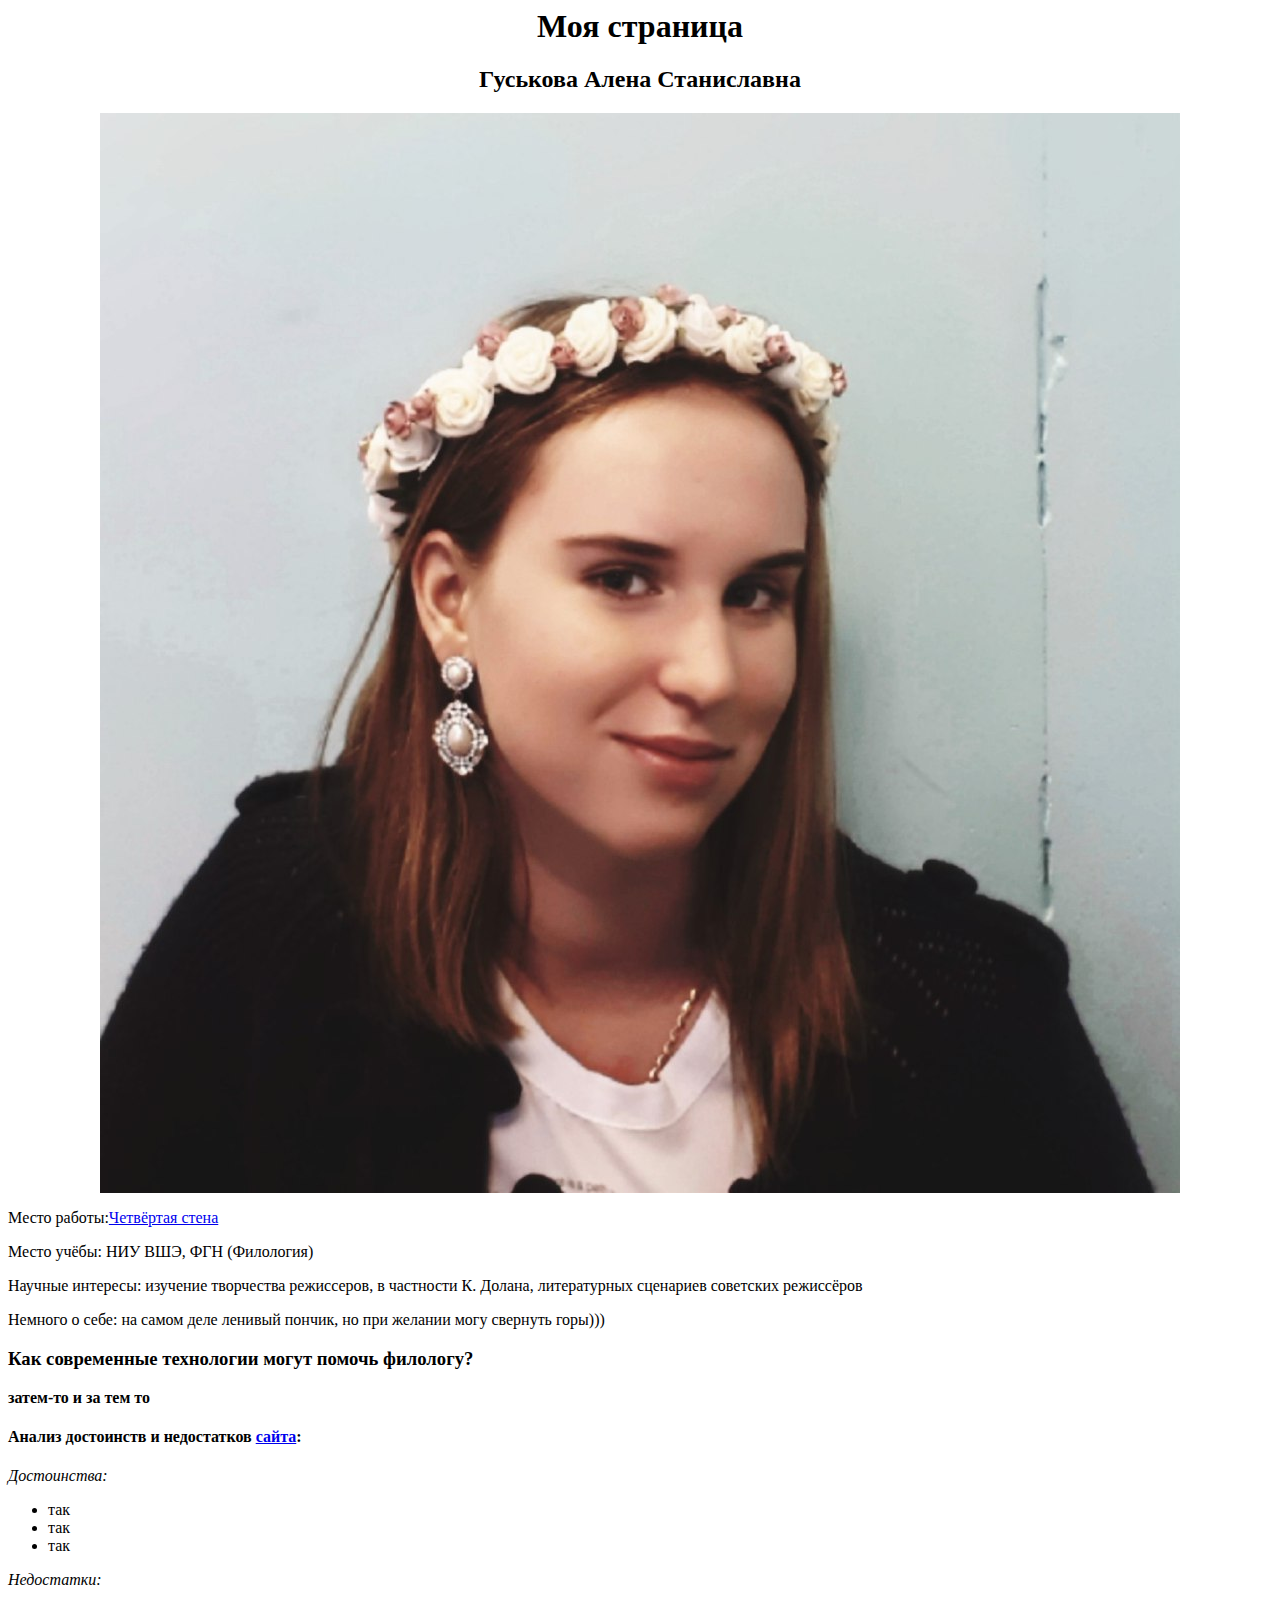
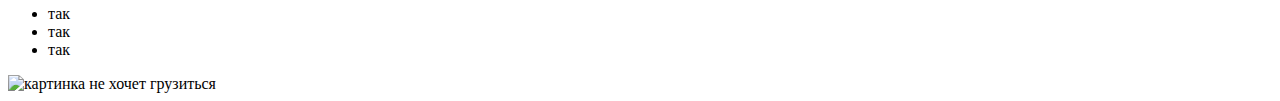
==== me.html @ 2aa09884 "Add files via upload" ====
<html>

<head>

<meta charset>

<title>��� ��������</title>

</head>

<body>

<center>
<h1>��� ��������</h1>

<h2>�������� ����� �����������</h2>

<img src="me.jpg" alt="� ���������, ��� �� ������� ������� �� �������� ����((">
</center>

<p>M���� ������:<a href="https://vk.com/the4fourthwall">�������� �����</a></p>
<p>����� �����: ��� ���, ��� (���������)
<p>������� ��������: �������� ���������� ����������, � ��������� �. ������, ������������ ��������� ��������� ���������</p>
<p>������� � ����: �� ����� ���� ������� ������, �� ��� ������� ���� �������� ����)))</p>
<h3>��� ����������� ���������� ����� ������ ��������?</h3>


<b>�����-�� � �� ��� ��</b>

<h4>������ ���������� � ����������� <a href="http://tolstoy.ru/projects/tolstoy-in-one-click/">�����</a>:</h4>
<p><i>�����������:</i> </p>
<ul> <li>���</li>
<li>���</li>
<li>���</li>
</ul>
<p><i>����������:</i> </p>
<ul> <li>���</li>
<li>���</li>
<li>���</li>
</ul>
<img src="c���.jpg" alt="�������� �� ����� ���������">
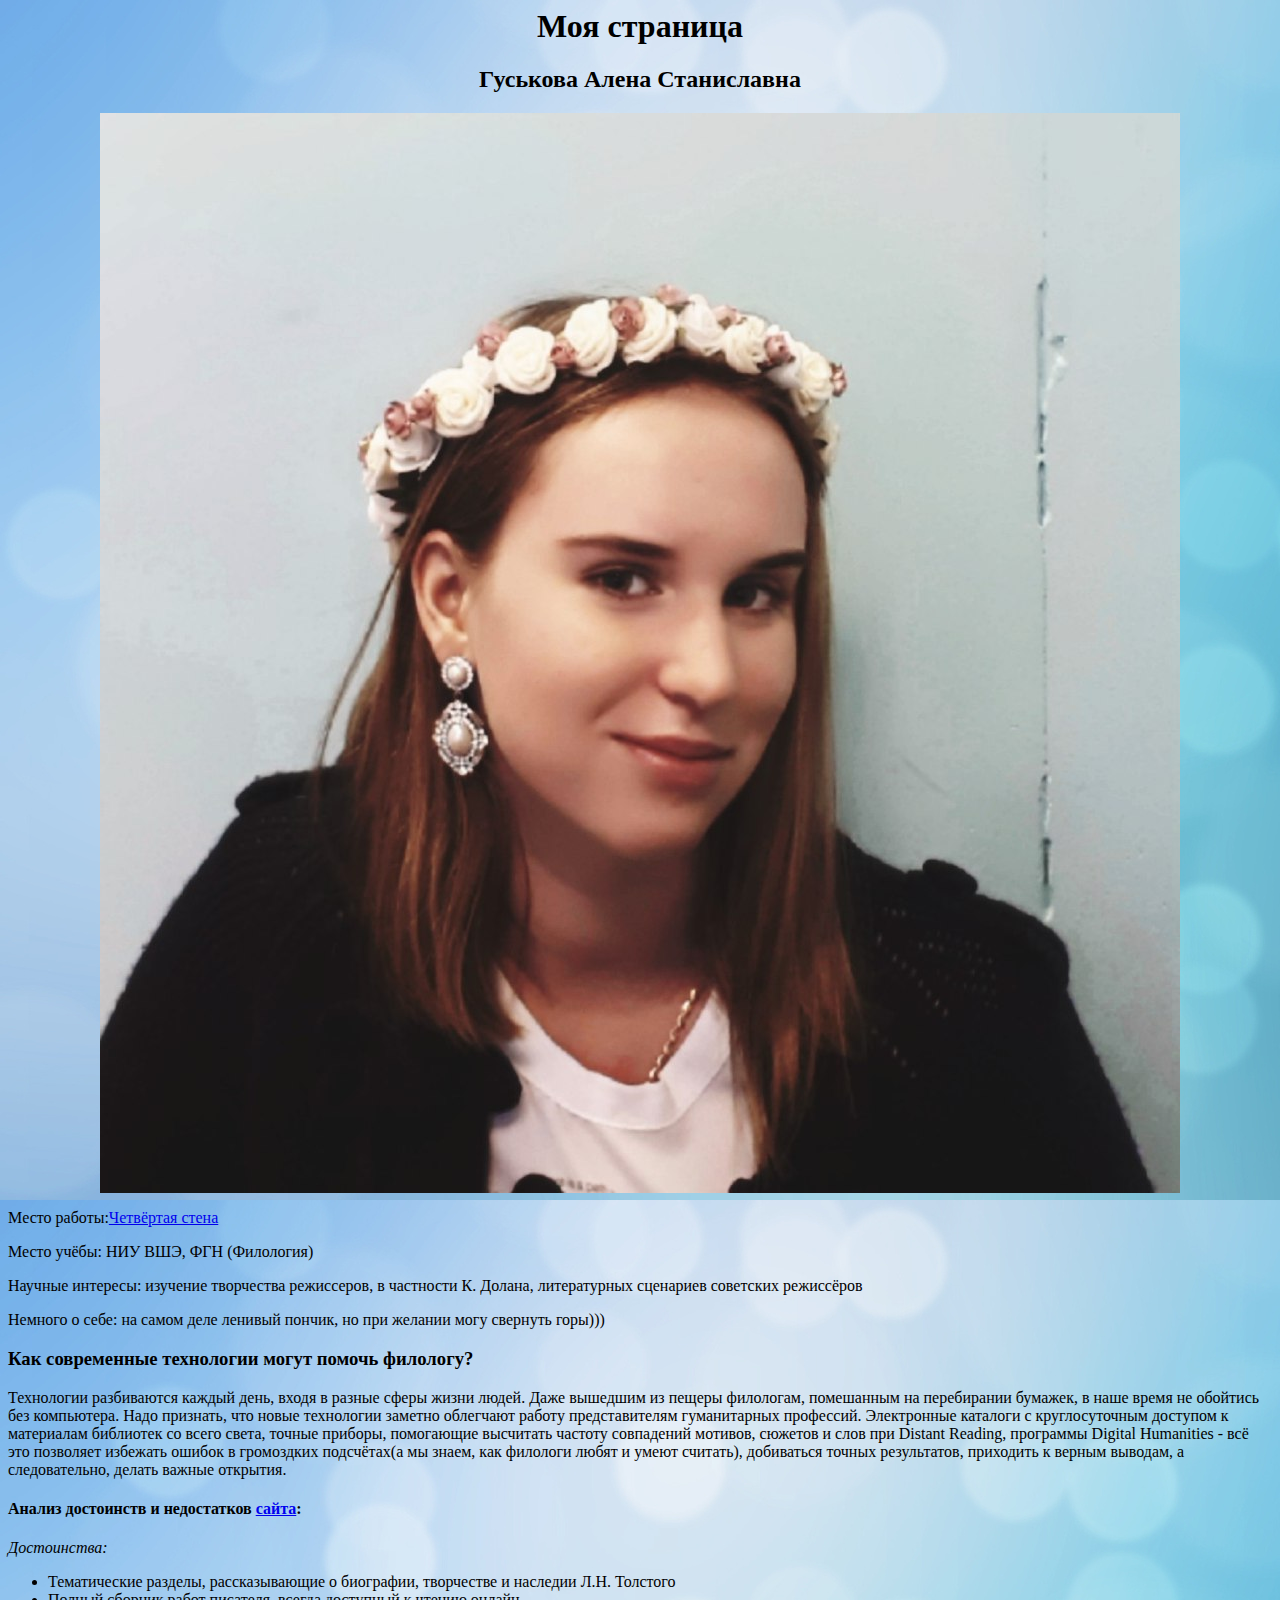
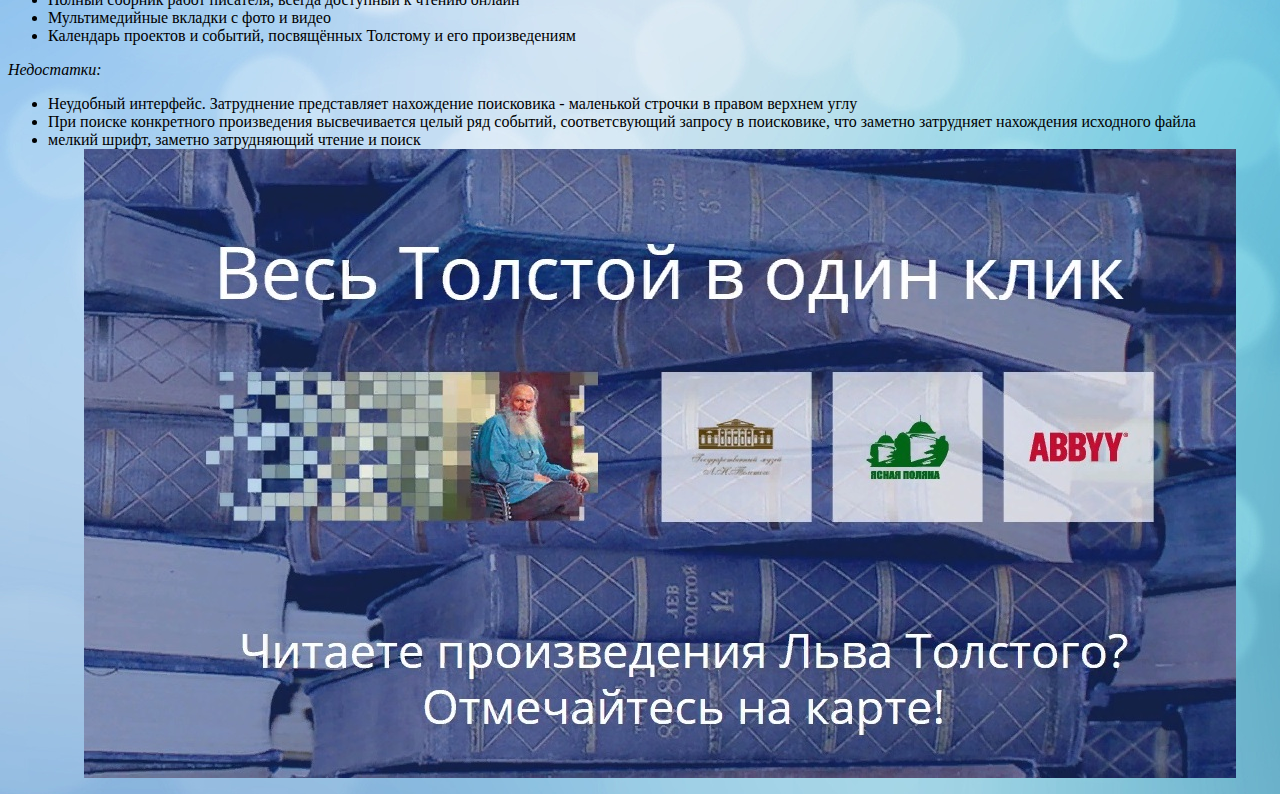
==== commit 968d74d7: "Add files via upload" ====
--- a/me.html
+++ b/me.html
@@ -2,21 +2,28 @@
 <html>
 
 <head>
-
 <meta charset>
 
 <title>��� ��������</title>
 
+<style>
+body {
+background: #F5DEB3 url(fon.jpg);
+color: ##000000;
+}
+</style>
 </head>
 
 <body>
 
 <center>
+
 <h1>��� ��������</h1>
 
 <h2>�������� ����� �����������</h2>
 
-<img src="me.jpg" alt="� ���������, ��� �� ������� ������� �� �������� ����((">
+<img src="me.jpg" alt="� ���������, ��� �� ������� ������� �� �������� ����((">
+
 </center>
 
 <p>M���� ������:<a href="https://vk.com/the4fourthwall">�������� �����</a></p>
@@ -26,17 +33,15 @@
 <h3>��� ����������� ���������� ����� ������ ��������?</h3>
 
 
-<b>�����-�� � �� ��� ��</b>
+���������� ����������� ������ ����, ����� � ������ ����� ����� �����. ���� �������� �� ������ ���������, ���������� �� ����������� �������, � ���� ����� �� �������� ��� ����������. ���� ��������, ��� ����� ���������� ������� ��������� ������ �������������� ������������ ���������. ����������� �������� � �������������� �������� � ���������� ��������� �� ����� �����, ������ �������, ���������� ��������� ������� ���������� �������, ������� � ���� ��� Distant Reading, ��������� Digital Humanities - �� ��� ��������� �������� ������ � ���������� ���������(� �� �����, ��� �������� ����� � ����� �������), ���������� ������ �����������, ��������� � ������ �������, � �������������, ������ ������ ��������. 
 
 <h4>������ ���������� � ����������� <a href="http://tolstoy.ru/projects/tolstoy-in-one-click/">�����</a>:</h4>
 <p><i>�����������:</i> </p>
-<ul> <li>���</li>
-<li>���</li>
-<li>���</li>
-</ul>
+<ul> <li>������������ �������, �������������� � ���������, ���������� � �������� �.�. ��������</li>
+<li>������ ������� ����� ��������, ������ ��������� � ������ ������</li>
+<li>�������������� ������� � ���� � �����</li>
+<li>��������� �������� � �������, ����������� �������� � ��� �������������</ul>
 <p><i>����������:</i> </p>
-<ul> <li>���</li>
-<li>���</li>
-<li>���</li>
-</ul>
-<img src="c���.jpg" alt="�������� �� ����� ���������">
+<ul> <li>��������� ���������. ����������� ������������ ���������� ���������� - ��������� ������� � ������ ������� ����</li>
+<li>��� ������ ����������� ������������ ������������� ����� ��� �������, �������������� ������� � ����������, ��� ������� ���������� ���������� ��������� �����</li><li>������ �����, ������� ������������ ������ � �����</li>
+<center><img src="�������.jpg" alt="�������� �� ����� ���������"></center>
